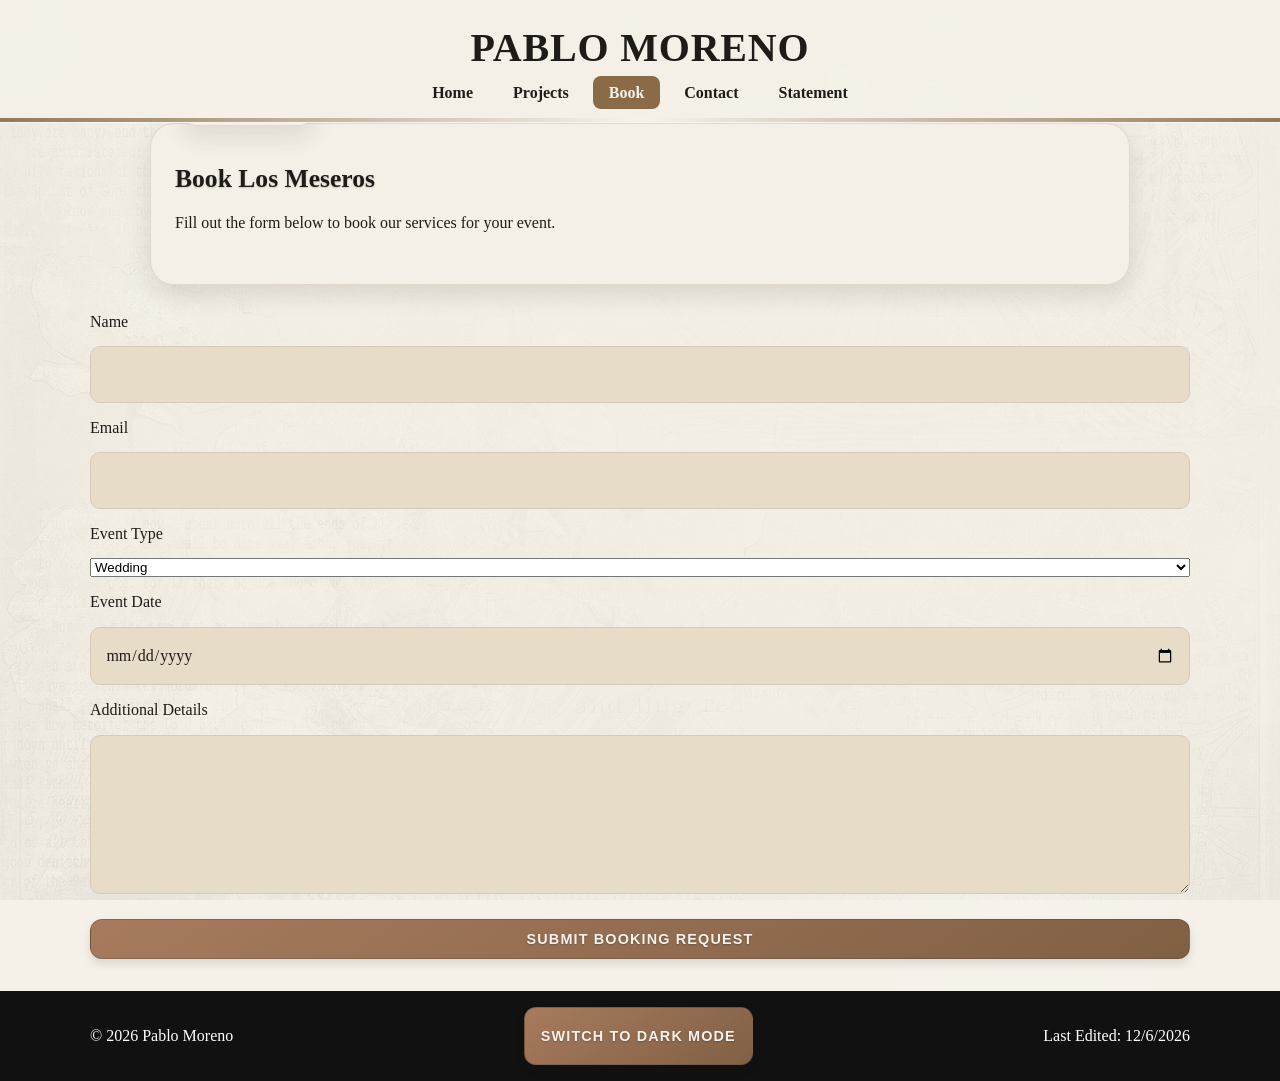
==== book.html @ 2f7e8b35 "Add 'Book' page and update navigation links across multiple pages" ====
<!DOCTYPE html>
<html lang="en">
<head>
  <meta charset="UTF-8">
  <meta name="viewport" content="width=device-width, initial-scale=1.0">
  <title>Pablo Moreno | Book</title>
  <link rel="stylesheet" href="style.css">
</head>
<body>

<header>
  <nav class="container nav">
    <div class="branding">
      <h1 class="logo">Pablo Moreno</h1>
      <ul class="nav-links">
        <li><a href="index.html">Home</a></li>
        <li><a href="projects.html">Projects</a></li>
        <li><a href="book.html">Book</a></li>
        <li><a href="contact.html">Contact</a></li>
        <li><a href="statement.html">Statement</a></li>
      </ul>
    </div>
  </nav>
</header>

<main class="container">
  <section class="page-header">
    <h2>Book Los Meseros</h2>
    <p>Fill out the form below to book our services for your event.</p>
  </section>

  <section class="contact-form-section">
    <form class="contact-form">
      <label for="name">Name</label>
      <input type="text" id="name" name="name" required>

      <label for="email">Email</label>
      <input type="email" id="email" name="email" required>

      <label for="event-type">Event Type</label>
      <select id="event-type" name="event-type">
        <option value="wedding">Wedding</option>
        <option value="corporate">Corporate</option>
        <option value="party">Private Party</option>
        <option value="other">Other</option>
      </select>

      <label for="date">Event Date</label>
      <input type="date" id="date" name="date" required>

      <label for="message">Additional Details</label>
      <textarea id="message" name="message" rows="5"></textarea>

      <button type="submit" class="button">Submit Booking Request</button>
    </form>
  </section>
</main>

<footer>
  <div class="container footer-content">
    <p>&copy; <span id="year"></span> Pablo Moreno</p>
    <button id="theme-toggle" class="button toggle-button" type="button" aria-label="Toggle dark and light mode">Switch to Dark Mode</button>
    <p>Last Edited: <span id="last-edited"></span></p>
  </div>
</footer>

<script src="script.js"></script>

</body>
</html>
---- style.css ----
:root {
  --bg-color: #F5F1E8;
  --surface-color: #E6DCC8;
  --primary-color: #8A6A47;
  --text-color: #1F1B18;
  --muted-color: #8C7A6A;
  --border-color: #D7CAB8;
  --shadow: 0 10px 25px rgba(31, 27, 24, 0.12);
}

body.dark-mode {
  --bg-color: #1C1814;
  --surface-color: #2E2721;
  --primary-color: #AC8E72;
  --text-color: #F3EEE7;
  --muted-color: #8B7A6B;
  --border-color: #433B35;
  --shadow: 0 10px 25px rgba(0, 0, 0, 0.35);
}

* {
  box-sizing: border-box;
}

html {
  scroll-behavior: smooth;
}

body {
  margin: 0;
  font-family: 'Georgia', serif;
  background-color: var(--bg-color);
  background-image:
    radial-gradient(circle at 20% 20%, rgba(255, 255, 255, 0.18), transparent 18%),
    radial-gradient(circle at 80% 85%, rgba(255, 255, 255, 0.12), transparent 15%),
    linear-gradient(180deg, rgba(255, 255, 255, 0.05) 0%, transparent 50%, rgba(255, 255, 255, 0.04) 100%),
    repeating-linear-gradient(0deg, transparent 0, transparent 1px, rgba(31, 27, 24, 0.03) 1px, rgba(31, 27, 24, 0.03) 2px),
    repeating-linear-gradient(90deg, transparent 0, transparent 1px, rgba(31, 27, 24, 0.02) 1px, rgba(31, 27, 24, 0.02) 3px),
    repeating-radial-gradient(circle at 3px 3px, rgba(31, 27, 24, 0.01) 0, transparent 3px);
  background-blend-mode: normal, normal, overlay, overlay, overlay, overlay;
  color: var(--text-color);
  line-height: 1.6;
  min-height: 100vh;
  display: flex;
  flex-direction: column;
  transition: background-color 0.35s ease, color 0.35s ease, border-color 0.35s ease;
}

body::before {
  content: '';
  position: fixed;
  inset: 0;
  width: 100%;
  height: 100%;
  background-image: url('images/paper.jpg');
  background-size: cover;
  background-position: center center;
  background-repeat: no-repeat;
  opacity: 0.08;
  mix-blend-mode: multiply;
  pointer-events: none;
  z-index: -1;
}

body.dark-mode::before {
  opacity: 0.04;
  mix-blend-mode: screen;
}

main {
  flex: 1;
}

img {
  max-width: 100%;
  display: block;
  border-radius: 12px;
}

.container {
  width: min(1100px, 92%);
  margin: 0 auto;
}

header {
  background: rgba(245, 241, 232, 0.78);
  backdrop-filter: blur(14px);
  border-bottom: 1px solid rgba(255, 255, 255, 0.35);
  position: sticky;
  top: 0;
  z-index: 10;
}

header::after {
  content: "";
  display: block;
  width: 100%;
  height: 4px;
  background: linear-gradient(90deg, rgba(138, 106, 71, 0.9), rgba(255, 255, 255, 0.15), rgba(138, 106, 71, 0.9));
  position: absolute;
  bottom: 0;
  left: 0;
}

body.dark-mode header {
  background: rgba(28, 24, 20, 0.78);
  border-bottom: 1px solid rgba(255, 255, 255, 0.12);
}

body.dark-mode header::after {
  background: linear-gradient(90deg, rgba(172, 142, 114, 0.9), rgba(255, 255, 255, 0.08), rgba(172, 142, 114, 0.9));
}

.nav {
  display: flex;
  justify-content: center;
  align-items: center;
  padding: 1rem 0;
}

.branding {
  display: flex;
  flex-direction: column;
  align-items: center;
  text-align: center;
}

.logo {
  margin: 0;
  font-family: 'Times New Roman', serif;
  font-size: 2.5rem;
  font-weight: bold;
  text-transform: uppercase;
  letter-spacing: 0.02em;
}

.subtitle {
  margin: 0;
  color: var(--muted-color);
  font-size: 0.8rem;
  font-weight: 900;
  text-transform: uppercase;
  letter-spacing: 0.1em;
}



.instagram-embed {
  margin-bottom: 1.5rem;
}

.instagram-embed blockquote.instagram-media {
  width: 100% !important;
  margin: 0 auto;
}

.nav-links {
  grid-column: 3;
  justify-self: end;
  display: flex;
  gap: 0.5rem;
  list-style: none;
  padding: 0;
  margin: 0;
  flex-wrap: wrap;
}

.nav-links a {
  text-decoration: none;
  color: var(--text-color);
  font-weight: bold;
  padding: 0.5rem 1rem;
  border-radius: 8px;
  transition: background 0.2s ease, color 0.2s ease;
}

.nav-links a.active,
.nav-links a:hover,
.text-link:hover {
  color: #F7F2EC;
  background: var(--primary-color);
}

.hero {
  display: grid;
  gap: 1.5rem;
  padding: 3rem 0;
}

.hero-image {
  display: flex;
  justify-content: center;
  margin-bottom: 1rem;
}

.hero-image img {
  box-shadow: var(--shadow);
}

.profile-photo {
  width: min(180px, 100%);
  border-radius: 18px;
  display: block;
}

.tag {
  text-transform: uppercase;
  letter-spacing: 1px;
  font-size: 0.85rem;
  color: var(--primary-color);
  font-weight: bold;
}

.button {
  display: inline-flex;
  align-items: center;
  justify-content: center;
  background: linear-gradient(145deg, #A77A5D 0%, #806044 100%);
  color: #F7F2EC;
  border: 1px solid rgba(31, 27, 24, 0.2);
  padding: 0.7rem 1rem;
  border-radius: 12px;
  cursor: pointer;
  font-size: 0.9rem;
  font-weight: 900;
  text-transform: uppercase;
  letter-spacing: 0.08em;
  text-shadow: 0 1px 2px rgba(0, 0, 0, 0.25);
  box-shadow: 0 5px 10px rgba(31, 27, 24, 0.12);
  transition: transform 0.2s ease, box-shadow 0.2s ease, filter 0.2s ease, color 0.2s ease;
  margin-top: 0.8rem;
}

.toggle-button {
  margin-top: 0;
  white-space: nowrap;
}

.button:hover {
  transform: translateY(-1px);
  box-shadow: 0 10px 18px rgba(31, 27, 24, 0.18);
  filter: brightness(1.05);
  color: #FFF6E4;
}


.page-header {
  position: relative;
  padding: 2.5rem 1.5rem 2rem;
  background: rgba(245, 241, 232, 0.82);
  backdrop-filter: blur(16px);
  border: 1px solid rgba(138, 106, 71, 0.18);
  border-radius: 24px;
  box-shadow: var(--shadow);
  max-width: 980px;
  margin: 0 auto 1.5rem;
}

.page-header::before {
  content: "";
  position: absolute;
  top: -1.4rem;
  left: 2rem;
  width: 8rem;
  height: 1.4rem;
  background: rgba(245, 241, 232, 0.92);
  border: 1px solid rgba(138, 106, 71, 0.18);
  border-bottom-left-radius: 0.85rem;
  border-bottom-right-radius: 0.85rem;
  box-shadow: var(--shadow);
}

.page-header h2,
.page-header .tag {
  text-shadow: 0 1px 2px rgba(31, 27, 24, 0.2);
}

.page-header .tag {
  font-size: 1.35rem;
  letter-spacing: 0.12em;
  font-weight: 900;
  margin-bottom: 0.8rem;
}

.page-header h2 {
  margin: 0;
  font-size: 1.6rem;
  line-height: 1.2;
}

.callout {
  background: var(--surface-color);
  border-left: 4px solid var(--primary-color);
  border-radius: 18px;
  padding: 1.25rem 1.4rem;
  box-shadow: var(--shadow);
  max-width: 760px;
  margin: 1.5rem auto;
  text-align: center;
  line-height: 1.8;
  letter-spacing: 0.01em;
}

.greeting {
  text-align: center;
  margin-bottom: 2rem;
}

.greeting .tag {
  font-size: 1.35rem;
  letter-spacing: 0.12em;
  font-weight: 900;
  text-shadow: 0 1px 2px rgba(31, 27, 24, 0.2);
}

.instagram-section {
  background: var(--surface-color);
  border-radius: 12px;
  padding: 2rem;
  margin-bottom: 2rem;
  box-shadow: var(--shadow);
  text-align: center;
}

.poster-section {
  padding: 2.5rem 0 1rem;
}

.poster {
  position: relative;
  background: var(--surface-color);
  border: 2px dashed var(--border-color);
  border-radius: 28px;
  padding: 2rem;
  box-shadow: var(--shadow);
  overflow: hidden;
}

.poster::before {
  content: "";
  position: absolute;
  left: 50%;
  top: 0;
  width: 82%;
  height: 2.2rem;
  background: var(--bg-color);
  transform: translateX(-50%);
  border-radius: 0 0 50% 50%;
}

.poster::after {
  content: "";
  position: absolute;
  right: 1.2rem;
  bottom: 1.2rem;
  width: 3rem;
  height: 3rem;
  background: var(--bg-color);
  border-radius: 50%;
  box-shadow: 0 0 0 0.45rem var(--surface-color);
}

.poster-heading {
  display: grid;
  gap: 0.5rem;
  text-align: center;
  margin-bottom: 1.5rem;
}

.poster-label {
  display: inline-block;
  padding: 0.4rem 0.8rem;
  background: rgba(138, 106, 71, 0.12);
  color: var(--primary-color);
  border-radius: 999px;
  font-size: 0.8rem;
  letter-spacing: 0.08em;
  text-transform: uppercase;
  font-weight: 900;
}

.poster-copy p {
  margin: 0 0 1rem;
}

.poster-details {
  list-style: none;
  padding-left: 0;
  margin: 1.5rem 0 0;
  display: grid;
  gap: 0.8rem;
}

.poster-details li {
  padding: 0.85rem 1rem;
  background: rgba(138, 106, 71, 0.08);
  border-radius: 14px;
  border: 1px solid rgba(138, 106, 71, 0.15);
}

.poster-notice {
  margin-top: 1.8rem;
  padding: 1.2rem 1.25rem;
  background: rgba(154, 128, 101, 0.08);
  border-radius: 16px;
  border: 1px solid rgba(138, 106, 71, 0.12);
}

.poster-notice p {
  margin: 0 0 1rem;
}

.card-grid,
.project-grid,
.contact-layout {
  display: grid;
  gap: 1.5rem;
}

.card-grid {
  grid-template-columns: repeat(3, 1fr);
  padding-bottom: 3rem;
}

.project-grid {
  grid-template-columns: repeat(auto-fit, minmax(250px, 1fr));
  padding-bottom: 3rem;
}

.contact-layout {
  grid-template-columns: repeat(2, 1fr);
  margin-bottom: 1.5rem;
}

.card,
.project-card {
  background: linear-gradient(180deg, rgba(230, 220, 200, 0.98), var(--surface-color));
  border: 2px solid rgba(138, 106, 71, 0.45);
  border-left: 8px solid var(--primary-color);
  border-radius: 14px;
  padding: 1.25rem;
  box-shadow: 0 18px 34px rgba(31, 27, 24, 0.18);
}

.project-card {
  padding: 0;
  overflow: hidden;
  box-shadow: 0 20px 38px rgba(31, 27, 24, 0.24);
  transition: transform 0.25s ease, box-shadow 0.25s ease, border-color 0.25s ease, background 0.25s ease;
}

.project-card:hover {
  transform: translateY(-5px);
  box-shadow: 0 24px 48px rgba(31, 27, 24, 0.28);
  border-color: rgba(138, 106, 71, 0.65);
}

.project-card img {
  border: 1px solid rgba(255, 255, 255, 0.65);
}

.project-text {
  padding: 1rem;
}

body.dark-mode .project-card {
  background: #2d241f;
  border-color: rgba(255, 255, 255, 0.12);
  box-shadow: 0 20px 44px rgba(0, 0, 0, 0.42);
}

body.dark-mode .project-card img {
  border: 1px solid rgba(255, 255, 255, 0.18);
}

body.dark-mode .card {
  background: #2d241f;
  border-color: rgba(255, 255, 255, 0.12);
  border-left-color: rgba(172, 142, 114, 0.9);
  box-shadow: 0 20px 44px rgba(0, 0, 0, 0.42);
}

body.dark-mode .page-header {
  background: rgba(32, 28, 24, 0.95);
  border-color: rgba(255, 255, 255, 0.08);
}

body.dark-mode .page-header::before {
  background: #2e2721;
  border-color: rgba(255, 255, 255, 0.08);
}

body.dark-mode .callout {
  background: #332d28;
  border-left-color: var(--primary-color);
}

.text-link {
  text-decoration: none;
  font-weight: bold;
  color: var(--text-color);
}

.social-link {
  display: inline-flex;
  align-items: center;
  gap: 0.45rem;
}

.social-icon {
  display: inline-flex;
  align-items: center;
  justify-content: center;
  width: 1.5rem;
  height: 1.5rem;
  border-radius: 50%;
  background: rgba(255, 255, 255, 0.1);
  color: var(--text-color);
}

body.dark-mode .social-icon {
  background: rgba(255, 255, 255, 0.12);
}

.visually-hidden {
  position: absolute;
  width: 1px;
  height: 1px;
  padding: 0;
  margin: -1px;
  overflow: hidden;
  clip: rect(0, 0, 0, 0);
  white-space: nowrap;
  border: 0;
}

.skills-list {
  padding-left: 1.2rem;
}

.contact-form {
  display: grid;
  gap: 0.75rem;
}

input,
textarea {
  width: 100%;
  padding: 0.9rem;
  border: 1px solid var(--border-color);
  border-radius: 10px;
  font: inherit;
  background: var(--surface-color);
  color: var(--text-color);
}

footer {
  background: #111111;
  color: white;
  margin-top: 2rem;
  transition: background-color 0.35s ease, color 0.35s ease;
}

.footer-content {
  display: flex;
  justify-content: space-between;
  gap: 1rem;
  padding: 1rem 0;
  flex-wrap: wrap;
}

header,
.page-header,
.card,
.project-card,
.callout,
input,
textarea {
  transition: background-color 0.35s ease, border-color 0.35s ease, color 0.35s ease, box-shadow 0.35s ease;
}

.statement-list {
  padding-left: 1.2rem;
}

.statement-list li {
  margin-bottom: 0.5rem;
}

.los-meseros-hero {
  padding: 4rem 0;
  text-align: center;
}

.slogan-image {
  max-width: 100%;
  height: auto;
  margin-bottom: 2rem;
  display: block;
  margin-left: auto;
  margin-right: auto;
}

body:not(.dark-mode) .slogan-container {
  background: rgba(46, 39, 33, 0.9);
  backdrop-filter: blur(10px);
  border: 2px solid rgba(138, 106, 71, 0.3);
  border-radius: 12px;
  padding: 1rem;
  display: inline-block;
  margin-bottom: 2rem;
}

.los-meseros-box {
  background: linear-gradient(135deg, var(--primary-color) 0%, var(--surface-color) 100%);
  border-radius: 24px;
  padding: 3rem;
  box-shadow: 0 25px 50px rgba(31, 27, 24, 0.3);
  display: flex;
  align-items: center;
  gap: 3rem;
  max-width: 1000px;
  margin: 0 auto;
}

.slideshow {
  position: relative;
  width: 400px;
  height: 300px;
  overflow: hidden;
  border-radius: 16px;
  box-shadow: 0 10px 30px rgba(0,0,0,0.2);
}

.slide {
  position: absolute;
  top: 0;
  left: 0;
  width: 100%;
  height: 100%;
  object-fit: cover;
  opacity: 0;
  transition: opacity 0.5s ease;
}

.slide.active {
  opacity: 1;
}

.meseros-info {
  flex: 1;
  color: white;
  text-shadow: 0 2px 4px rgba(0,0,0,0.3);
}

.meseros-info h2 {
  font-size: 2.5rem;
  margin-bottom: 1rem;
  font-weight: 900;
}

.meseros-info p {
  font-size: 1.2rem;
  line-height: 1.6;
  margin-bottom: 2rem;
}

body.dark-mode .los-meseros-box {
  background: linear-gradient(135deg, var(--primary-color) 0%, #2E2721 100%);
}


@media (max-width: 800px) {
  .hero,
  .card-grid,
  .contact-layout {
    grid-template-columns: 1fr;
  }

  .nav {
    display: flex;
    flex-direction: column;
    align-items: center;
  }

  .branding {
    order: -1;
  }

  .nav-links {
    justify-content: center;
  }

  .button {
    width: 100%;
    max-width: 260px;
    justify-content: center;
  }

  .los-meseros-box {
    flex-direction: column;
    text-align: center;
  }

  .slideshow {
    width: 100%;
    max-width: 400px;
  }

  .meseros-info h2 {
    font-size: 2rem;
  }

  .meseros-info p {
    font-size: 1rem;
  }

  .slogan-image {
    max-width: 80%;
  }

  body:not(.dark-mode) .slogan-container {
    padding: 0.5rem;
  }
}
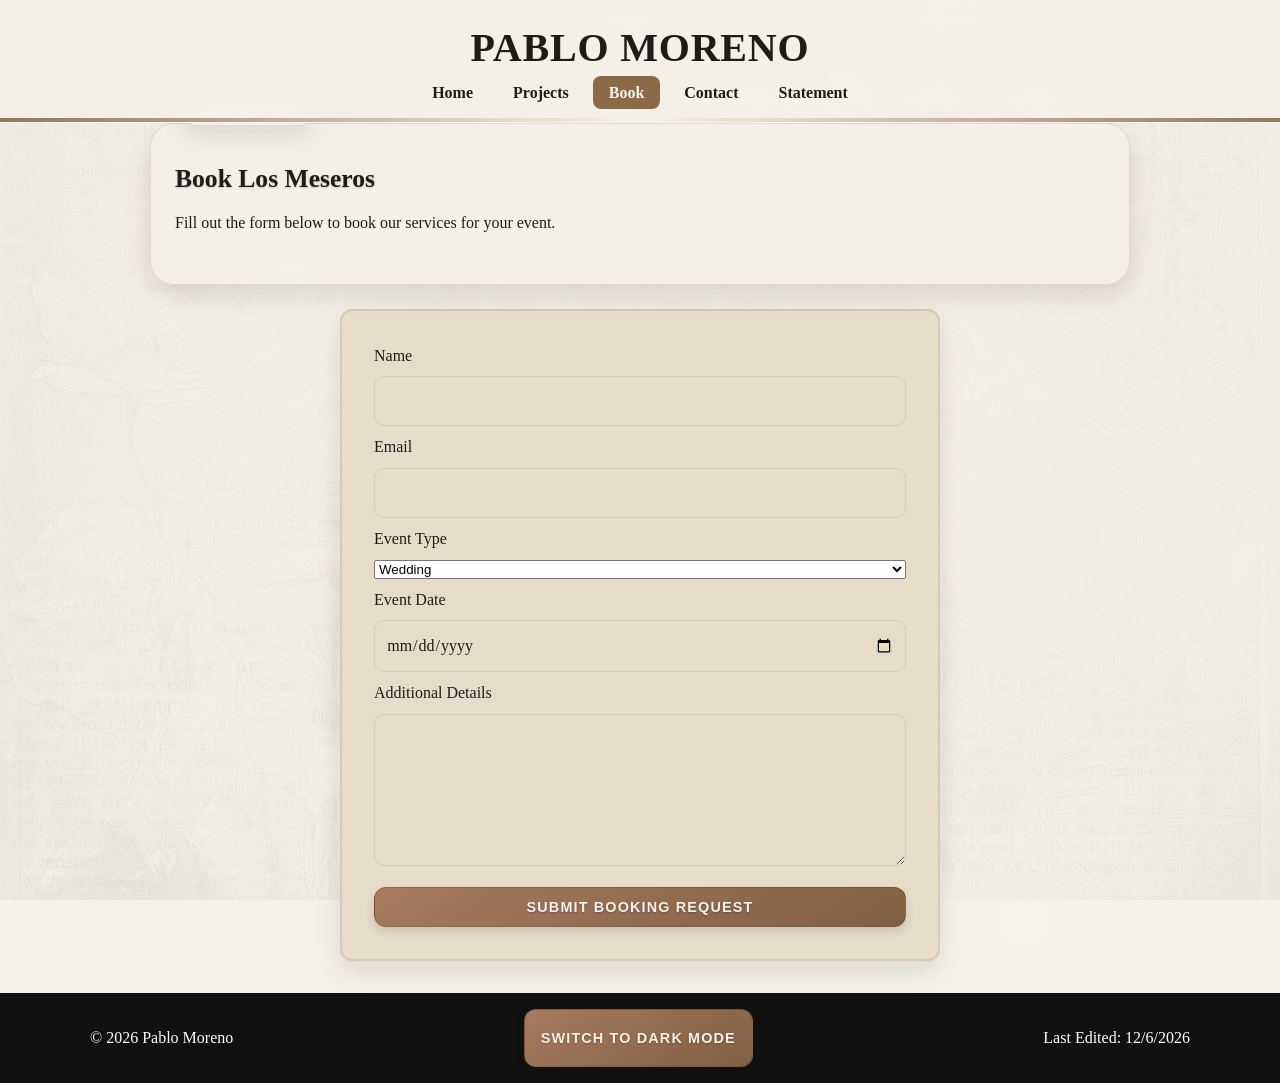
==== commit 10609258: "Add options for Quinceañera and General Question to the booking form; enhance contact form styling" ====
--- a/book.html
+++ b/book.html
@@ -30,7 +30,7 @@
   </section>
 
   <section class="contact-form-section">
-    <form class="contact-form">
+    <form action="https://formspree.io/f/mzdojgyb" method="POST" class="contact-form">
       <label for="name">Name</label>
       <input type="text" id="name" name="name" required>
 
@@ -42,6 +42,8 @@
         <option value="wedding">Wedding</option>
         <option value="corporate">Corporate</option>
         <option value="party">Private Party</option>
+        <option value="quinceria">Quinceañera</option>
+        <option value="general">General Question</option>
         <option value="other">Other</option>
       </select>
 
--- a/style.css
+++ b/style.css
@@ -538,15 +538,25 @@
   padding-left: 1.2rem;
 }
 
+.contact-form-section {
+  background: var(--surface-color);
+  border: 2px solid var(--border-color);
+  border-radius: 12px;
+  padding: 2rem;
+  box-shadow: var(--shadow);
+  max-width: 600px;
+  margin: 0 auto;
+}
+
 .contact-form {
   display: grid;
-  gap: 0.75rem;
+  gap: 0.5rem;
 }
 
 input,
 textarea {
   width: 100%;
-  padding: 0.9rem;
+  padding: 0.7rem;
   border: 1px solid var(--border-color);
   border-radius: 10px;
   font: inherit;
